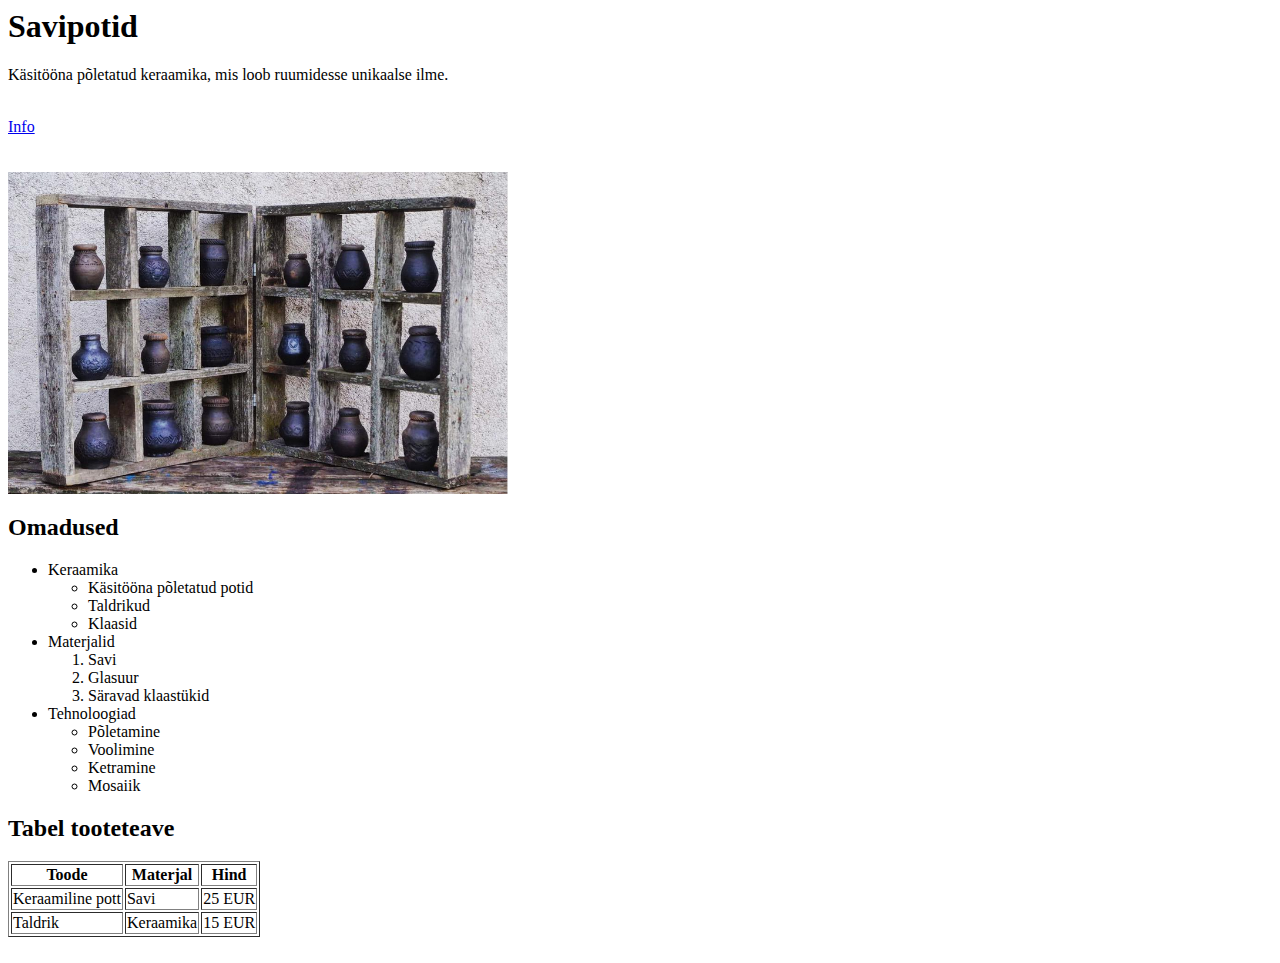
==== index.html @ 959f23fb "Lisatud failid SE-Seminarid kausta" ====
<html lang="en">
<head>
    <meta charset="UTF-8">
    <meta name="viewport" content="width=device-width, initial-scale=1.0">
    <title>Document</title>
</head>
<body>
    <h1>Savipotid</h1>
    <p>Käsitööna põletatud keraamika, mis loob ruumidesse unikaalse ilme.</p>
    <br>
    <a href="teine.html">Info</a>
    <br>
    <br>
    <br>
    <img src="potid1.png" alt="Savipotid" width="500">
    <h2>Omadused</h2>
    <ul>
        <li>Keraamika
            <ul>
        <li>Käsitööna põletatud potid</li>
        <li>Taldrikud</li>
        <li>Klaasid</li>
        </ul>
    </li>
    <li>Materjalid
        <ol>
            <li>Savi</li>
            <li>Glasuur</li>
            <li>Säravad klaastükid</li>
        </ol>
    </li>
    <li>Tehnoloogiad
        <ul>
            <li>Põletamine</li>
            <li>Voolimine</li>
            <li>Ketramine</li>
            <li>Mosaiik</li>
        </ul>
    </li>
    </ul>
    <h2>Tabel tooteteave</h2>
    <table border="1">
        <thead>
            <tr>
                <th>Toode</th>
                <th>Materjal</th>
                <th>Hind</th>

            </tr>
        </thead>
        <tbody>
            <tr>
                <td>Keraamiline pott</td>
                <td>Savi</td>
                <td>25 EUR</td>
            </tr>
            <tr>
                <td>Taldrik</td>
                <td>Keraamika</td>
                <td>15 EUR</td>
            </tr>
        </tbody>
        
    </table>

<br>


</body>
</html>
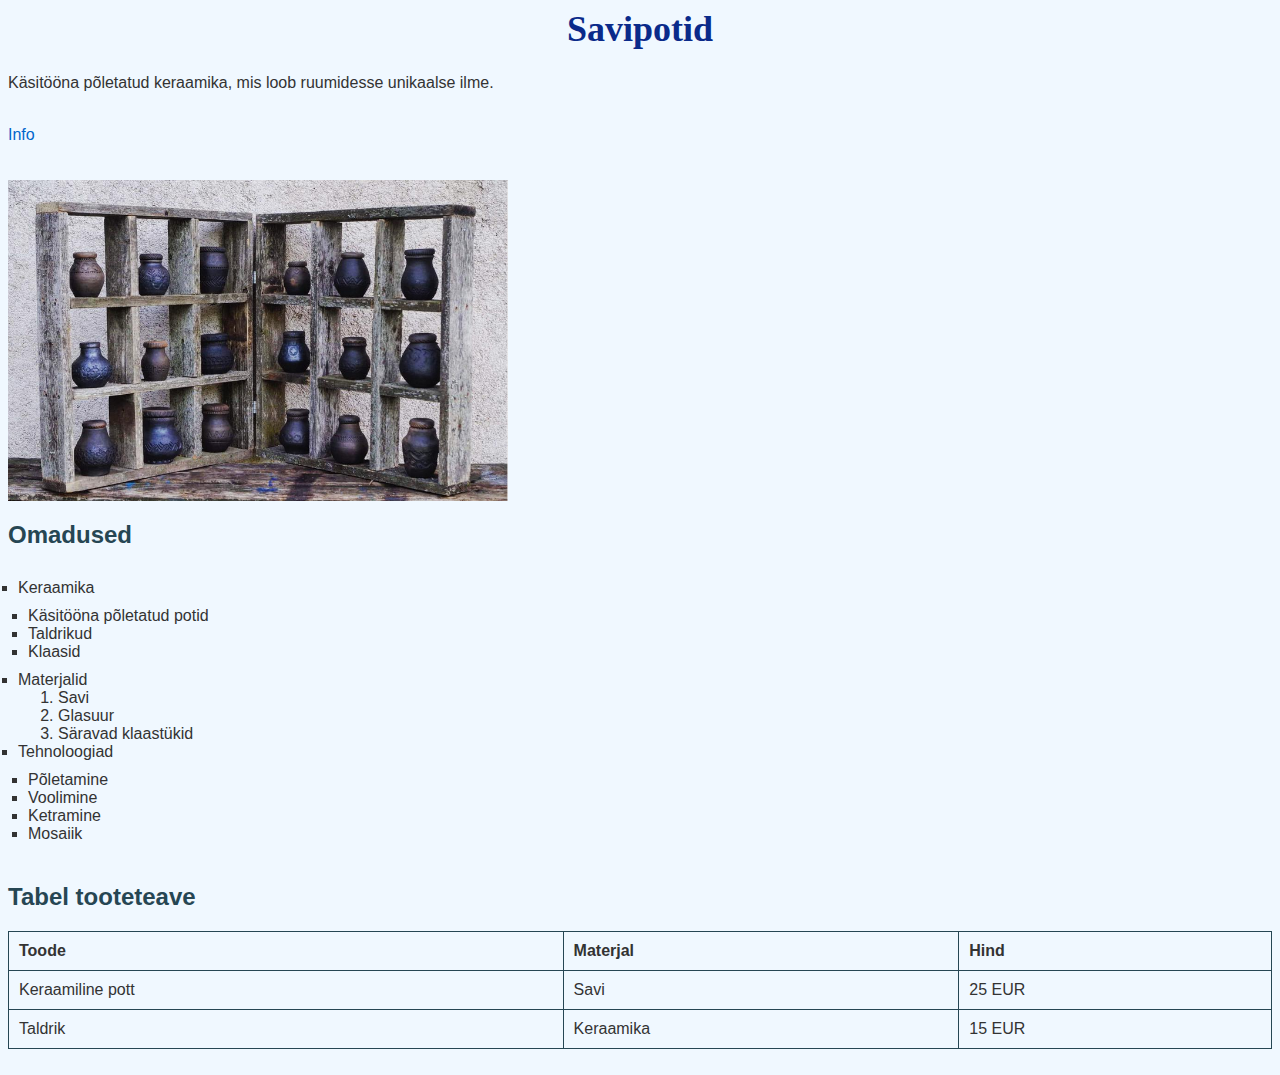
==== commit 8b564c7e: "Lisatud stiilifail" ====
--- a/index.html
+++ b/index.html
@@ -2,7 +2,8 @@
 <head>
     <meta charset="UTF-8">
     <meta name="viewport" content="width=device-width, initial-scale=1.0">
-    <title>Document</title>
+    <title>Savipotid</title>
+    <link rel="stylesheet" href="styles.css">
 </head>
 <body>
     <h1>Savipotid</h1>
@@ -60,7 +61,7 @@
                 <td>15 EUR</td>
             </tr>
         </tbody>
-        
+
     </table>
 
 <br>
--- a/styles.css
+++ b/styles.css
@@ -0,0 +1,75 @@
+
+body {
+    background-color: #f0f8ff;
+    font-family: Arial, sans-serif;
+    color: #333;
+}
+
+
+h1 {
+    color: #0a2a8a;
+    font-family: "Times New Roman", Times, serif;
+    font-size: 36px;
+    text-align: center;
+}
+
+
+a:link {
+    color: #0066cc;
+    text-decoration: none;
+}
+
+a:visited {
+    color: #5a5a5a;
+}
+
+a:hover {
+    color: #ff4500;
+    text-decoration: underline;
+}
+
+a:active {
+    color: #00cc00;
+}
+
+
+ul {
+    list-style-type: square;
+    padding: 10px;
+}
+
+
+.img-illustration {
+    width: 100%;
+    max-width: 600px;
+    float: left;
+    margin-right: 20px;
+}
+
+
+table {
+    width: 100%;
+    border-collapse: collapse;
+    margin-top: 20px;
+}
+
+th, td {
+    border: 1px solid #264653;
+    padding: 10px;
+    text-align: left;
+}
+
+h2 {
+    color: #264653;
+    font-size: 24px;
+}
+
+.button {
+    background-color: #0a2a8a;
+    color: white;
+    padding: 10px 20px;
+    border-radius: 5px;
+    text-align: center;
+    display: inline-block;
+    text-decoration: none;
+}
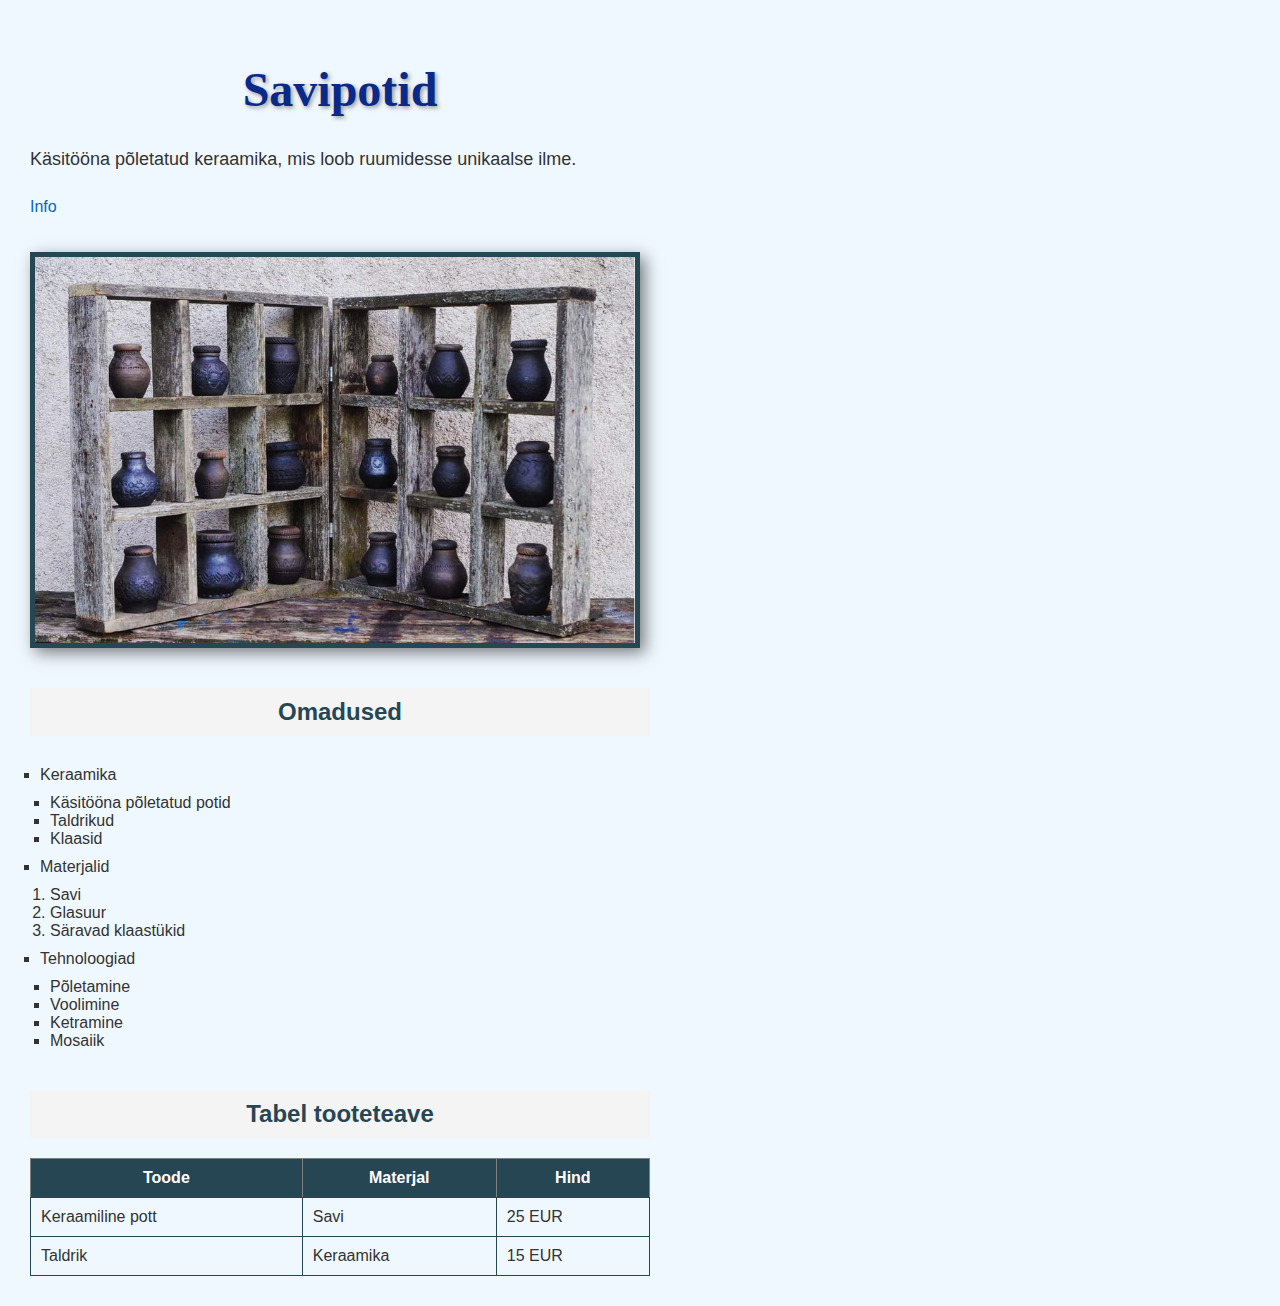
==== commit 0bb00bdc: "Uuendatud html ja stiilifailid." ====
--- a/index.html
+++ b/index.html
@@ -1,3 +1,4 @@
+<!DOCTYPE html>
 <html lang="en">
 <head>
     <meta charset="UTF-8">
@@ -6,66 +7,68 @@
     <link rel="stylesheet" href="styles.css">
 </head>
 <body>
-    <h1>Savipotid</h1>
-    <p>Käsitööna põletatud keraamika, mis loob ruumidesse unikaalse ilme.</p>
-    <br>
-    <a href="teine.html">Info</a>
-    <br>
-    <br>
-    <br>
-    <img src="potid1.png" alt="Savipotid" width="500">
-    <h2>Omadused</h2>
-    <ul>
-        <li>Keraamika
+    <div class="container">
+        
+        <div class="left-column">
+            <h1>Savipotid</h1>
+            <p>Käsitööna põletatud keraamika, mis loob ruumidesse unikaalse ilme.</p>
+            <br>
+            <a href="teine.html">Info</a>
+            <br><br><br>
+            <img src="potid1.png" alt="Savipotid" class="img-illustration">
+        </div>
+
+       
+        <div class="right-column">
+            <h2>Omadused</h2>
             <ul>
-        <li>Käsitööna põletatud potid</li>
-        <li>Taldrikud</li>
-        <li>Klaasid</li>
-        </ul>
-    </li>
-    <li>Materjalid
-        <ol>
-            <li>Savi</li>
-            <li>Glasuur</li>
-            <li>Säravad klaastükid</li>
-        </ol>
-    </li>
-    <li>Tehnoloogiad
-        <ul>
-            <li>Põletamine</li>
-            <li>Voolimine</li>
-            <li>Ketramine</li>
-            <li>Mosaiik</li>
-        </ul>
-    </li>
-    </ul>
-    <h2>Tabel tooteteave</h2>
-    <table border="1">
-        <thead>
-            <tr>
-                <th>Toode</th>
-                <th>Materjal</th>
-                <th>Hind</th>
+                <li>Keraamika
+                    <ul>
+                        <li>Käsitööna põletatud potid</li>
+                        <li>Taldrikud</li>
+                        <li>Klaasid</li>
+                    </ul>
+                </li>
+                <li>Materjalid
+                    <ol>
+                        <li>Savi</li>
+                        <li>Glasuur</li>
+                        <li>Säravad klaastükid</li>
+                    </ol>
+                </li>
+                <li>Tehnoloogiad
+                    <ul>
+                        <li>Põletamine</li>
+                        <li>Voolimine</li>
+                        <li>Ketramine</li>
+                        <li>Mosaiik</li>
+                    </ul>
+                </li>
+            </ul>
 
-            </tr>
-        </thead>
-        <tbody>
-            <tr>
-                <td>Keraamiline pott</td>
-                <td>Savi</td>
-                <td>25 EUR</td>
-            </tr>
-            <tr>
-                <td>Taldrik</td>
-                <td>Keraamika</td>
-                <td>15 EUR</td>
-            </tr>
-        </tbody>
-
-    </table>
-
-<br>
-
-
+            <h2>Tabel tooteteave</h2>
+            <table border="1">
+                <thead>
+                    <tr>
+                        <th>Toode</th>
+                        <th>Materjal</th>
+                        <th>Hind</th>
+                    </tr>
+                </thead>
+                <tbody>
+                    <tr>
+                        <td>Keraamiline pott</td>
+                        <td>Savi</td>
+                        <td>25 EUR</td>
+                    </tr>
+                    <tr>
+                        <td>Taldrik</td>
+                        <td>Keraamika</td>
+                        <td>15 EUR</td>
+                    </tr>
+                </tbody>
+            </table>
+        </div>
+    </div>
 </body>
-</html>+</html>
--- a/styles.css
+++ b/styles.css
@@ -1,16 +1,71 @@
 
 body {
     background-color: #f0f8ff;
+    background-image: url("background.jpg"); 
+    background-size: cover;
     font-family: Arial, sans-serif;
     color: #333;
+    margin: 0;
+    padding: 0;
 }
 
 
 h1 {
     color: #0a2a8a;
     font-family: "Times New Roman", Times, serif;
-    font-size: 36px;
+    font-size: 48px;
     text-align: center;
+    text-shadow: 2px 2px 4px #999; 
+}
+
+
+p {
+    color: #333;
+    font-size: 18px;
+    font-family: Arial, sans-serif;
+    text-align: justify; 
+    margin: 10px 0;
+}
+
+
+h2 {
+    color: #264653;
+    font-size: 24px;
+    font-weight: bold;
+    text-align: center;
+    background-color: #f4f4f4;
+    padding: 10px;
+}
+
+
+.img-illustration {
+    width: 100%;
+    max-width: 600px;
+    border: 5px solid #264653; 
+    box-shadow: 5px 5px 15px rgba(0, 0, 0, 0.5);
+    float: left;
+    margin-right: 20px;
+}
+
+
+table {
+    width: 100%;
+    border-collapse: collapse;
+    margin-top: 20px;
+    font-size: 16px;
+}
+
+th {
+    background-color: #264653;
+    color: white;
+    padding: 10px;
+    font-weight: bold;
+}
+
+td {
+    border: 1px solid #264653;
+    padding: 10px;
+    text-align: left;
 }
 
 
@@ -33,43 +88,23 @@
 }
 
 
+.container {
+    display: flex;
+    flex-wrap: wrap;
+    padding: 20px;
+}
+
+.left-column, .right-column {
+    width: 50%;
+    padding: 10px;
+}
+
+
 ul {
     list-style-type: square;
     padding: 10px;
 }
 
-
-.img-illustration {
-    width: 100%;
-    max-width: 600px;
-    float: left;
-    margin-right: 20px;
+ol {
+    padding: 10px;
 }
-
-
-table {
-    width: 100%;
-    border-collapse: collapse;
-    margin-top: 20px;
-}
-
-th, td {
-    border: 1px solid #264653;
-    padding: 10px;
-    text-align: left;
-}
-
-h2 {
-    color: #264653;
-    font-size: 24px;
-}
-
-.button {
-    background-color: #0a2a8a;
-    color: white;
-    padding: 10px 20px;
-    border-radius: 5px;
-    text-align: center;
-    display: inline-block;
-    text-decoration: none;
-}
